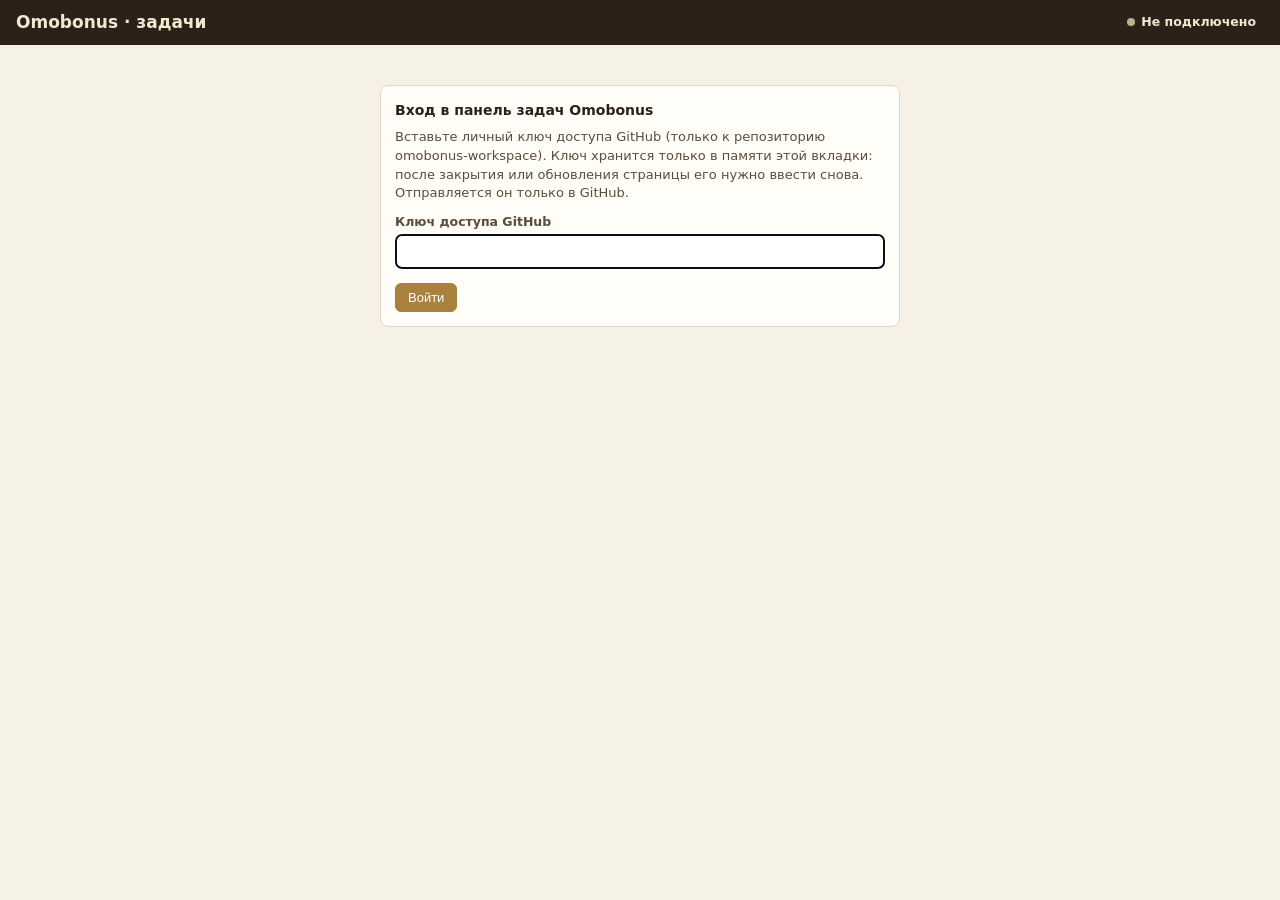
==== index.html @ dc3e08b6 "Облачная панель задач: просмотр, добавление, правка, закрытие и открытие, запись в приватный журнал " ====
<!doctype html>
<html lang="ru">
<head>
<meta charset="utf-8">
<meta name="viewport" content="width=device-width,initial-scale=1">
<meta http-equiv="Content-Security-Policy" content="default-src 'none'; script-src 'self'; style-src 'self'; connect-src https://api.github.com; img-src 'self' data:; base-uri 'none'; form-action 'none'">
<meta name="referrer" content="no-referrer">
<meta name="robots" content="noindex,nofollow">
<title>Задачи Omobonus</title>
<link rel="icon" href="data:,">
<link rel="stylesheet" href="base.css">
<link rel="stylesheet" href="ui.css">
<script type="module" src="app.js"></script>
</head>
<body class="dt-mode">
<header id="hdr"><h1>Omobonus · задачи</h1><span id="ws-sync" class="ws-ok-local">Не подключено</span><button type="button" id="logout" class="hdr-b" hidden>Выйти</button></header>
<div id="ws-alert" role="alert"></div>
<main id="dt-root"><noscript>Для работы панели нужен JavaScript.</noscript></main>
<div id="toast" role="status"></div>
</body>
</html>
---- base.css ----
/* Основа страницы — как у локальной SEO-панели */
body{margin:0;background:#f6f1e7;color:#2b2118;font:14px/1.45 system-ui,sans-serif}
header{background:#2b2118;color:#f3e7cf;padding:10px 16px;display:flex;gap:10px;align-items:center;flex-wrap:wrap}
header h1{font-size:17px;margin:0 auto 0 0;font-weight:600}
.hdr-b{border:1px solid #6b5a46;background:transparent;color:#f3e7cf;border-radius:6px;padding:4px 12px;cursor:pointer;font-size:13px}
.dt-login{max-width:520px;margin:24px auto}
.dt-login p{font-size:13px;color:#5b4c3b;margin:8px 0 0}
.dt-b[disabled]{opacity:.6;cursor:wait}
#toast{position:fixed;left:50%;bottom:24px;transform:translateX(-50%);background:#2b2118;color:#f3e7cf;border-radius:8px;padding:8px 16px;font-size:13.5px;opacity:0;pointer-events:none;transition:opacity .2s}
#toast.show{opacity:1}
.dt-close{margin-top:12px}
---- ui.css ----
/* Раздел «Отложенные задачи» поверх SEO-панели. В режиме задач листы аудита скрыты, но не изменены. */
/* Верхнее меню из двух разделов заменяет заголовок «SEO-панель» */
body.dt-ready #hdr>h1{display:none}
#dt-nav{display:flex;gap:4px;background:#3d3024;border-radius:8px;padding:3px;margin-right:6px}
#dt-nav button{border:0;background:transparent;color:#f3e7cf;border-radius:6px;padding:6px 14px;cursor:pointer;font-size:14px;font-weight:600;display:inline-flex;gap:6px;align-items:center}
#dt-nav button:hover{background:#4a3b2c}
#dt-nav button.on{background:#f3e7cf;color:#2b2118}
#dt-nav .c{background:#a8823c;color:#fff;border-radius:10px;padding:0 7px;font-size:12px;line-height:18px}
body.dt-mode #sheets,body.dt-mode #wrap,body.dt-mode #empty,body.dt-mode #tabs,body.dt-mode #copy,body.dt-mode #stats{display:none!important}
#dt-root{display:none;max-width:1100px;margin:0 auto;padding:16px;color:#2b2118}
body.dt-mode #dt-root{display:block}
#dt-root *{box-sizing:border-box}
.dt-top{display:flex;flex-wrap:wrap;gap:8px;align-items:center;margin-bottom:12px}
.dt-top h2{font-size:18px;margin:0 auto 0 0}
.dt-f{display:flex;gap:4px;background:#e9dfcc;border-radius:8px;padding:3px}
.dt-f button{border:0;background:transparent;border-radius:6px;padding:5px 11px;cursor:pointer;font-size:13px;font-weight:600;color:#2b2118}
.dt-f button.on{background:#fffdf8;box-shadow:0 1px 2px rgba(0,0,0,.08)}
.dt-b{border:1px solid #a8823c;background:#a8823c;color:#fff;border-radius:6px;padding:6px 12px;cursor:pointer;font-size:13px}
.dt-b.g{background:transparent;color:#2b2118;border-color:#cdbb9c}
.dt-b.r{background:transparent;color:#b3261e;border-color:#e3b7b2}
.dt-note{background:#fff4d6;border:1px solid #ecd9a6;border-radius:8px;padding:8px 12px;font-size:13px;margin-bottom:12px}
.dt-list{background:#fffdf8;border:1px solid #e2d6c2;border-radius:8px;overflow:hidden}
.dt-row{display:grid;grid-template-columns:62px minmax(0,1fr) auto auto 92px;gap:10px;align-items:center;padding:10px 14px;border-top:1px solid #efe6d6;cursor:pointer}
.dt-row:first-child{border-top:0}
.dt-row:hover,.dt-row.open{background:#f8f1e3}
.dt-row .id{font-variant-numeric:tabular-nums;color:#7a6a58;font-size:12.5px}
.dt-row .t{font-weight:600}
.dt-row .d{font-size:12px;color:#7a6a58;text-align:right}
.dt-tag{display:inline-block;border-radius:10px;padding:1px 9px;font-size:12px;font-weight:600;white-space:nowrap}
.p-high{background:#fbe9e7;color:#b3261e}.p-medium{background:#fff1d6;color:#8a5a00}.p-low{background:#eaf0e6;color:#3e6b2e}
.s-deferred{background:#ece6dc;color:#5b4c3b}.s-approved{background:#e3eefb;color:#1d4f91}.s-in_progress{background:#fff1d6;color:#8a5a00}.s-closed{background:#e8f4e8;color:#2e7d32}
.dt-det{padding:4px 18px 16px 86px;background:#f8f1e3;border-top:1px dashed #e2d6c2}
.dt-det h4{margin:12px 0 3px;font-size:13px;text-transform:uppercase;letter-spacing:.04em;color:#7a6a58}
.dt-det p{margin:0;white-space:pre-wrap}
.dt-det .meta{font-size:12.5px;color:#7a6a58;margin-top:10px}
.dt-det .acts{display:flex;flex-wrap:wrap;gap:8px;margin-top:14px}
.dt-det details{margin-top:12px;font-size:12.5px}
.dt-det details li{margin:3px 0}
.dt-form{background:#fffdf8;border:1px solid #e2d6c2;border-radius:8px;padding:14px;margin-bottom:12px}
.dt-form label{display:block;font-size:12.5px;font-weight:600;color:#5b4c3b;margin:10px 0 3px}
.dt-form input,.dt-form select,.dt-form textarea{width:100%;font:inherit;border:1px solid #d7c7aa;border-radius:6px;padding:6px 8px;background:#fff}
.dt-form textarea{min-height:64px;resize:vertical}
.dt-form .two{display:grid;grid-template-columns:1fr 1fr 1fr;gap:10px}
.dt-form .acts{display:flex;flex-wrap:wrap;gap:8px;margin-top:14px;align-items:center}
.dt-warn{background:#fbe9e7;border:1px solid #efc2bc;border-radius:6px;padding:8px 10px;margin-top:12px;font-size:13px}
.dt-empty{padding:18px;text-align:center;color:#7a6a58}
.dt-file{font-size:12px;color:#7a6a58;margin-top:10px;word-break:break-all}
/* Индикатор синхронизации Workspace */
#ws-sync{display:inline-flex;align-items:center;gap:6px;font-size:12.5px;font-weight:600;color:#f3e7cf;white-space:nowrap;margin-right:8px}
#ws-sync::before{content:"";width:8px;height:8px;border-radius:50%;background:#bfae93}
#ws-sync.ws-ok::before{background:#6fbf73}
#ws-sync.ws-ok-local::before{background:#bfae93}
#ws-sync.ws-wait::before{background:#e0b452}
#ws-sync.ws-bad{color:#ffb4ab}
#ws-sync.ws-bad::before{background:#e5534b}
#ws-alert{display:none;background:#fbe9e7;border-bottom:1px solid #efc2bc;color:#5c1a14;padding:8px 16px;font-size:13.5px}
#ws-alert.on{display:block}
#ws-alert button{margin-left:8px;border:1px solid #b3261e;background:#fff;color:#b3261e;border-radius:6px;padding:3px 10px;cursor:pointer;font-size:12.5px}
@media (max-width:700px){
 #ws-sync{font-size:11.5px}
 .dt-row{grid-template-columns:52px minmax(0,1fr);row-gap:4px}
 .dt-row .d{display:none}
 .dt-row .dt-tag{justify-self:start}
 .dt-det{padding:4px 14px 14px}
 .dt-form .two{grid-template-columns:1fr}
}
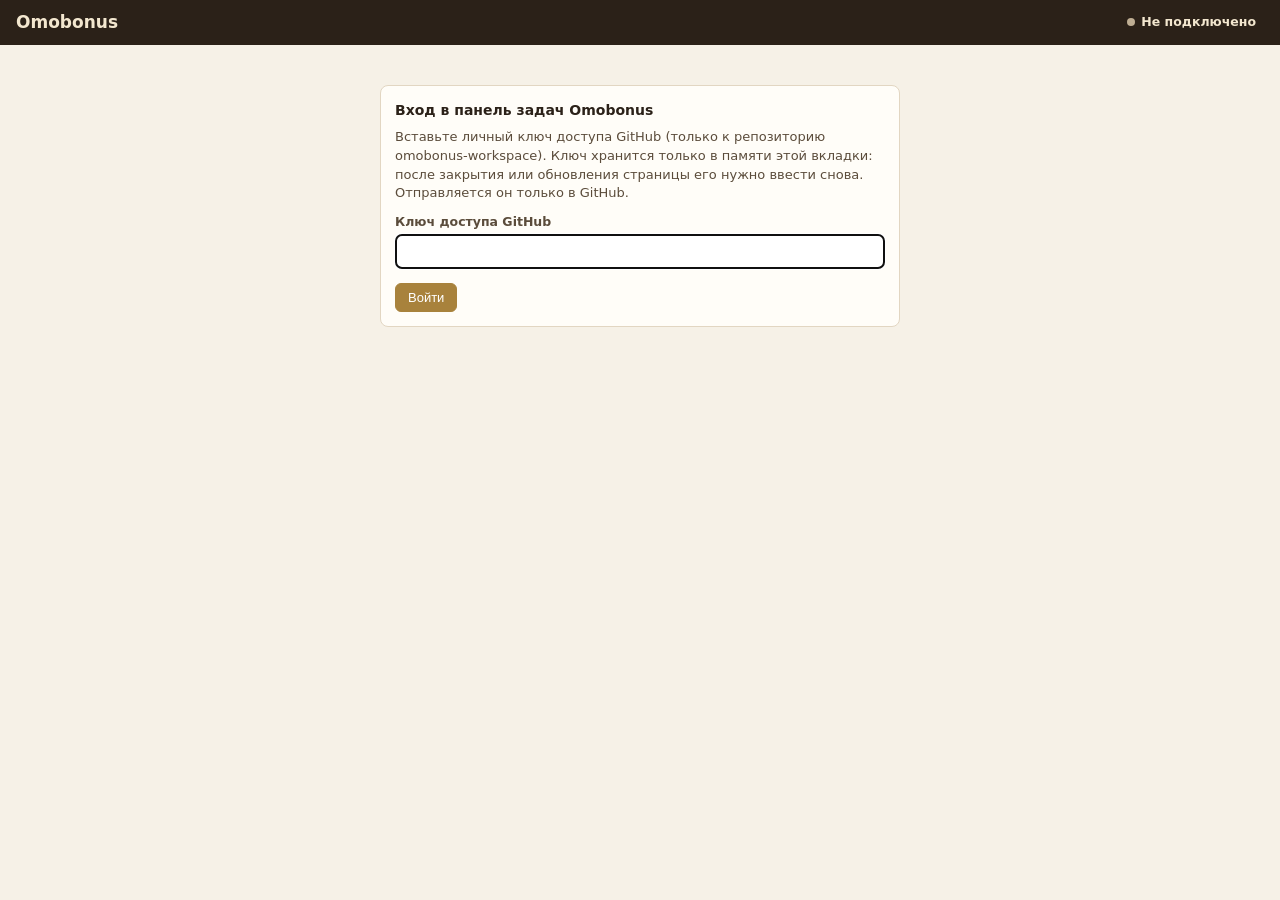
==== commit 57f6c442: "Облачная панель: раздел «SEO-панель» (данные из приватного omobonus-workspace) Co-Authored-By: Claud" ====
--- a/index.html
+++ b/index.html
@@ -3,7 +3,7 @@
 <head>
 <meta charset="utf-8">
 <meta name="viewport" content="width=device-width,initial-scale=1">
-<meta http-equiv="Content-Security-Policy" content="default-src 'none'; script-src 'self'; style-src 'self'; connect-src https://api.github.com; img-src 'self' data:; base-uri 'none'; form-action 'none'">
+<meta http-equiv="Content-Security-Policy" content="default-src 'none'; script-src 'self'; style-src 'self'; connect-src https://api.github.com; img-src 'self' data:; frame-src 'self'; base-uri 'none'; form-action 'none'">
 <meta name="referrer" content="no-referrer">
 <meta name="robots" content="noindex,nofollow">
 <title>Задачи Omobonus</title>
@@ -13,9 +13,10 @@
 <script type="module" src="app.js"></script>
 </head>
 <body class="dt-mode">
-<header id="hdr"><h1>Omobonus · задачи</h1><span id="ws-sync" class="ws-ok-local">Не подключено</span><button type="button" id="logout" class="hdr-b" hidden>Выйти</button></header>
+<header id="hdr"><h1>Omobonus</h1><nav id="views" hidden><button type="button" class="hdr-b on" data-v="tasks">Задачи</button><button type="button" class="hdr-b" data-v="seo">SEO-панель</button></nav><span id="ws-sync" class="ws-ok-local">Не подключено</span><button type="button" id="logout" class="hdr-b" hidden>Выйти</button></header>
 <div id="ws-alert" role="alert"></div>
 <main id="dt-root"><noscript>Для работы панели нужен JavaScript.</noscript></main>
+<section id="seo-view" hidden><div id="seo-bar"></div><iframe id="seo-frame" title="SEO-панель" allow="clipboard-write"></iframe></section>
 <div id="toast" role="status"></div>
 </body>
 </html>
--- a/base.css
+++ b/base.css
@@ -9,3 +9,14 @@
 #toast{position:fixed;left:50%;bottom:24px;transform:translateX(-50%);background:#2b2118;color:#f3e7cf;border-radius:8px;padding:8px 16px;font-size:13.5px;opacity:0;pointer-events:none;transition:opacity .2s}
 #toast.show{opacity:1}
 .dt-close{margin-top:12px}
+header h1{flex:0 0 auto;margin:0}
+#views{display:flex;gap:6px;margin-right:auto}
+#views[hidden]{display:none}
+#views[hidden]+#ws-sync{margin-left:auto}
+#views .hdr-b.on{background:#f3e7cf;color:#2b2118;border-color:#f3e7cf}
+#seo-bar{padding:8px 16px;font-size:13px;color:#5b4c3b;background:#efe6d4;border-bottom:1px solid #e2d6c2}
+#seo-bar:empty{display:none}
+#seo-bar.bad{background:#fbe9e7;color:#5c1a14}
+#seo-bar .dt-b{margin-left:8px;padding:3px 10px;font-size:12.5px}
+#seo-frame{display:block;width:100%;height:calc(100vh - 96px);border:0;background:#f6f1e7}
+#dt-root[hidden],#seo-view[hidden]{display:none!important}
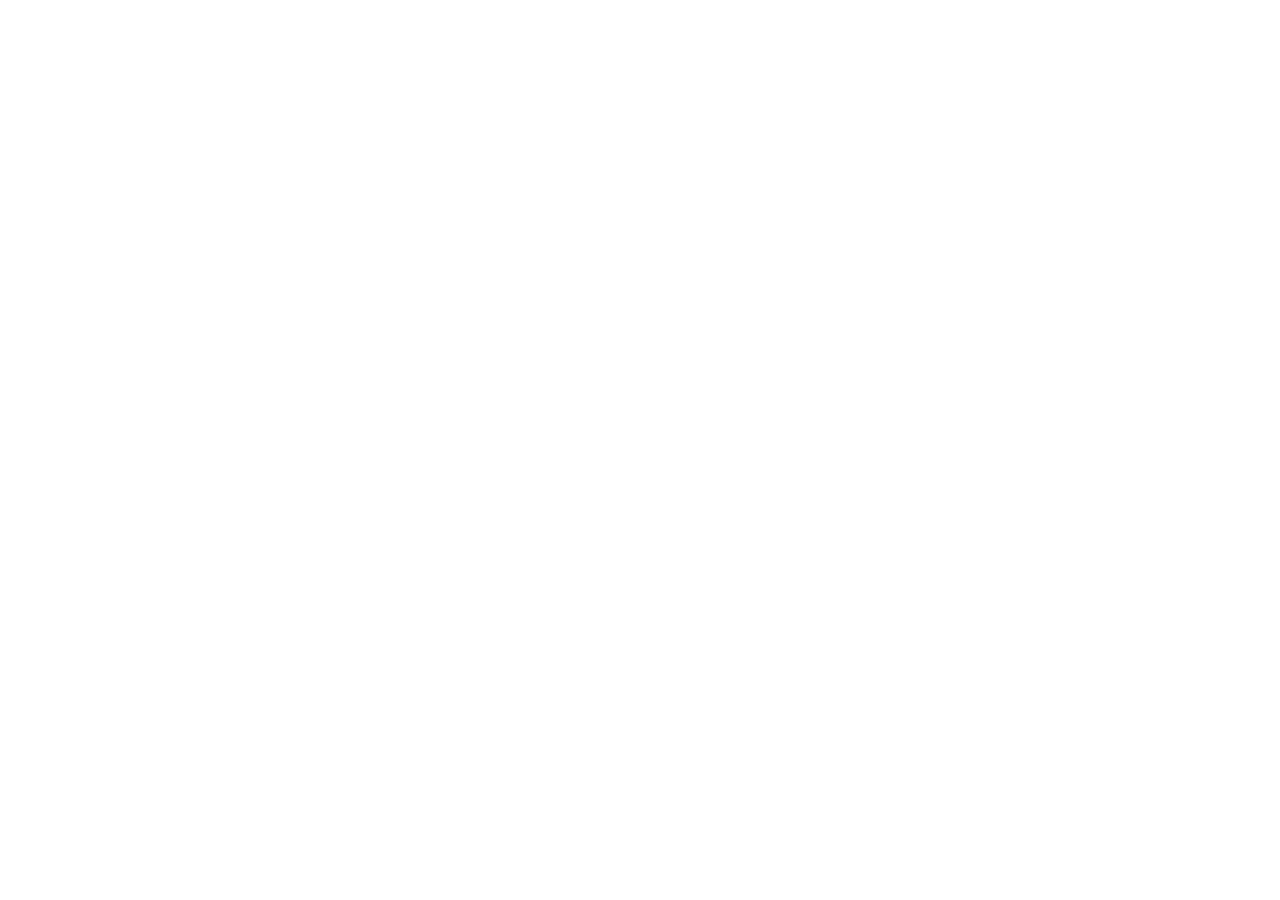
==== commit 94cd0347: "Новая облачная панель Omobonus Workspace, прежняя — в папке old Сборка из omobonus-workspace (ветка " ====
--- a/index.html
+++ b/index.html
@@ -1,22 +1,18 @@
 <!doctype html>
-<html lang="ru">
-<head>
-<meta charset="utf-8">
-<meta name="viewport" content="width=device-width,initial-scale=1">
-<meta http-equiv="Content-Security-Policy" content="default-src 'none'; script-src 'self'; style-src 'self'; connect-src https://api.github.com; img-src 'self' data:; frame-src 'self'; base-uri 'none'; form-action 'none'">
-<meta name="referrer" content="no-referrer">
-<meta name="robots" content="noindex,nofollow">
-<title>Задачи Omobonus</title>
-<link rel="icon" href="data:,">
-<link rel="stylesheet" href="base.css">
-<link rel="stylesheet" href="ui.css">
-<script type="module" src="app.js"></script>
-</head>
-<body class="dt-mode">
-<header id="hdr"><h1>Omobonus</h1><nav id="views" hidden><button type="button" class="hdr-b on" data-v="tasks">Задачи</button><button type="button" class="hdr-b" data-v="seo">SEO-панель</button></nav><span id="ws-sync" class="ws-ok-local">Не подключено</span><button type="button" id="logout" class="hdr-b" hidden>Выйти</button></header>
-<div id="ws-alert" role="alert"></div>
-<main id="dt-root"><noscript>Для работы панели нужен JavaScript.</noscript></main>
-<section id="seo-view" hidden><div id="seo-bar"></div><iframe id="seo-frame" title="SEO-панель" allow="clipboard-write"></iframe></section>
-<div id="toast" role="status"></div>
-</body>
+<html lang="ru" suppressHydrationWarning>
+  <head>
+    <meta charset="UTF-8" />
+    <meta http-equiv="Content-Security-Policy" content="default-src 'none'; script-src 'self' 'sha256-rnXqjawjzfKv+00OUK9eEYn93TW4M124ptykp5lD8Do='; style-src 'self' 'unsafe-inline'; font-src 'self' data:; img-src 'self' data:; connect-src https://api.github.com; base-uri 'none'; form-action 'none'" />
+    <meta name="referrer" content="no-referrer" />
+    <meta name="robots" content="noindex,nofollow" />
+    <link rel="icon" type="image/svg+xml" href="/omobonus-panel/favicon.svg" />
+    <meta name="viewport" content="width=device-width, initial-scale=1.0" />
+    <title>Omobonus Workspace</title>
+    <script>try{var t=localStorage.getItem("omobonus-ui-theme")||"light";if(t==="system")t=matchMedia("(prefers-color-scheme: dark)").matches?"dark":"light";document.documentElement.classList.add(t)}catch(e){}</script>
+    <script type="module" crossorigin src="/omobonus-panel/assets/index-DxF1923n.js"></script>
+    <link rel="stylesheet" crossorigin href="/omobonus-panel/assets/index-CY0FOLaf.css">
+  </head>
+  <body>
+    <div id="root"></div>
+  </body>
 </html>
